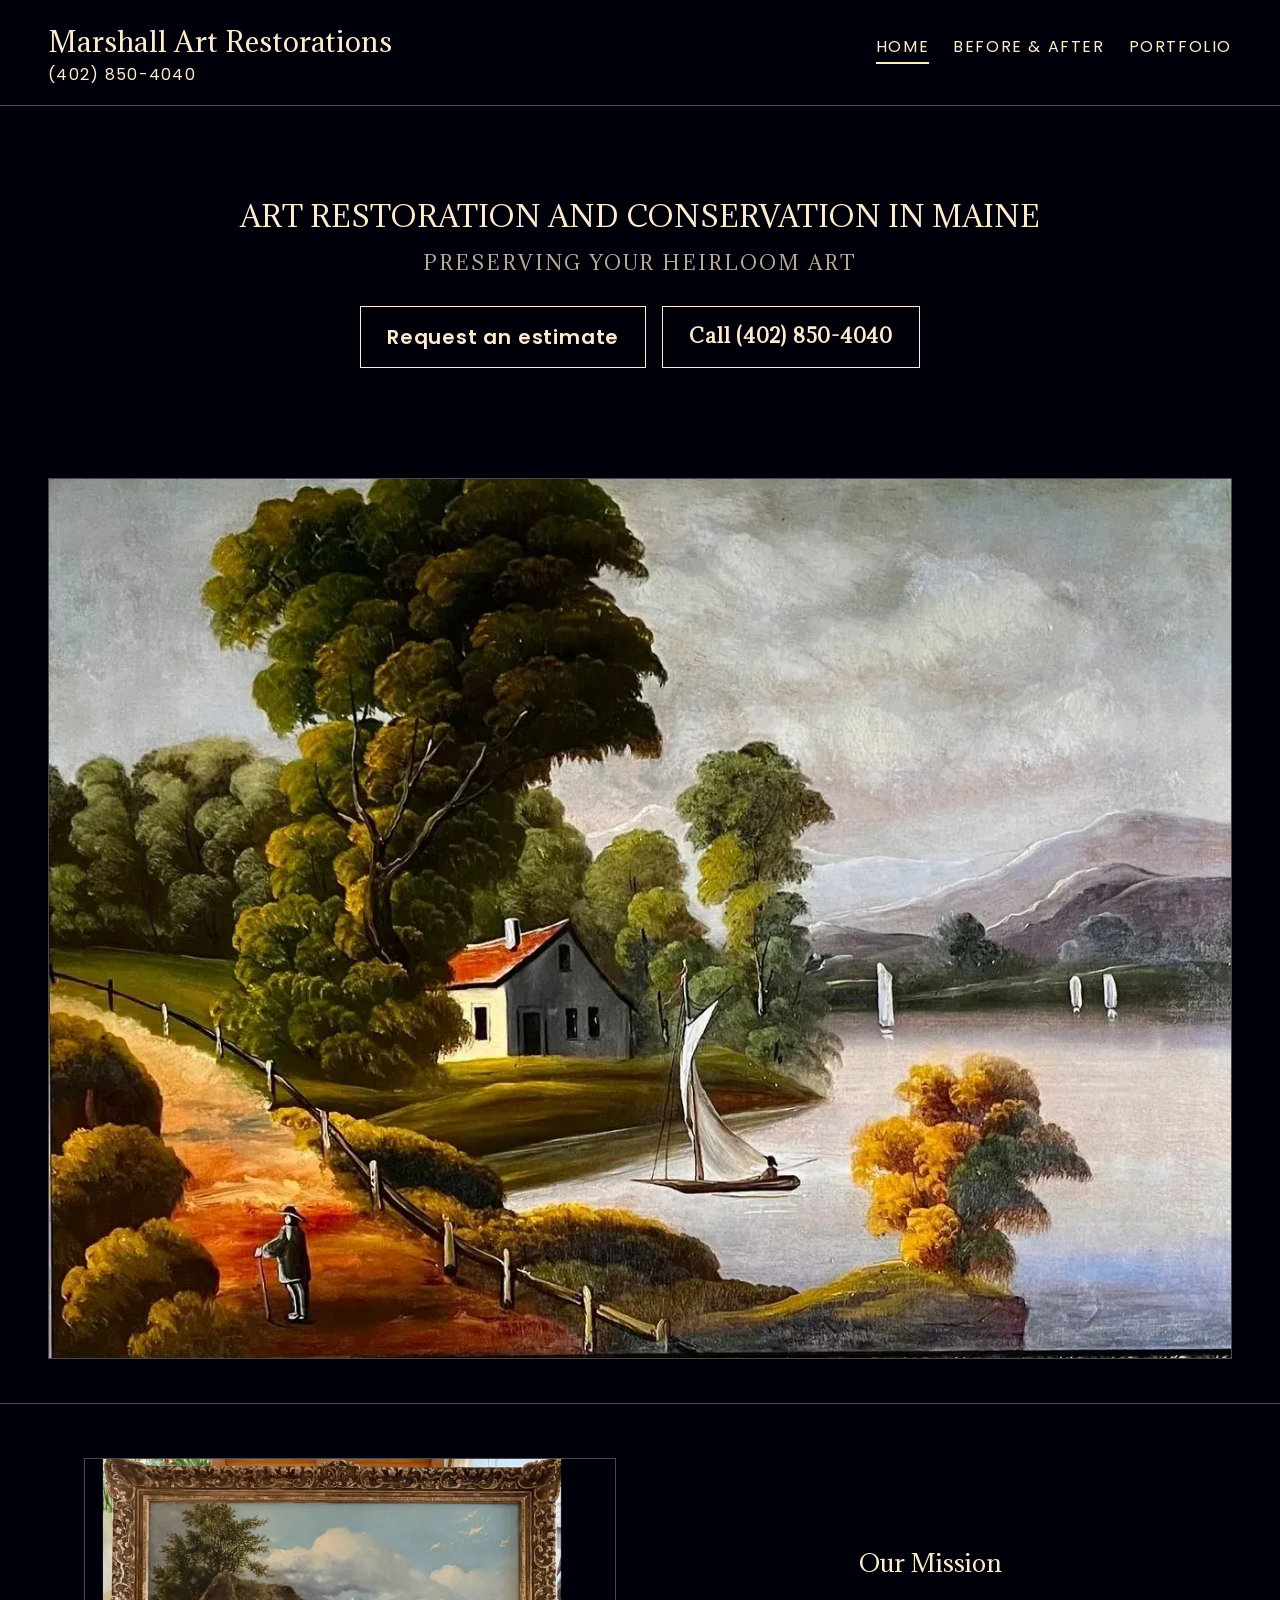
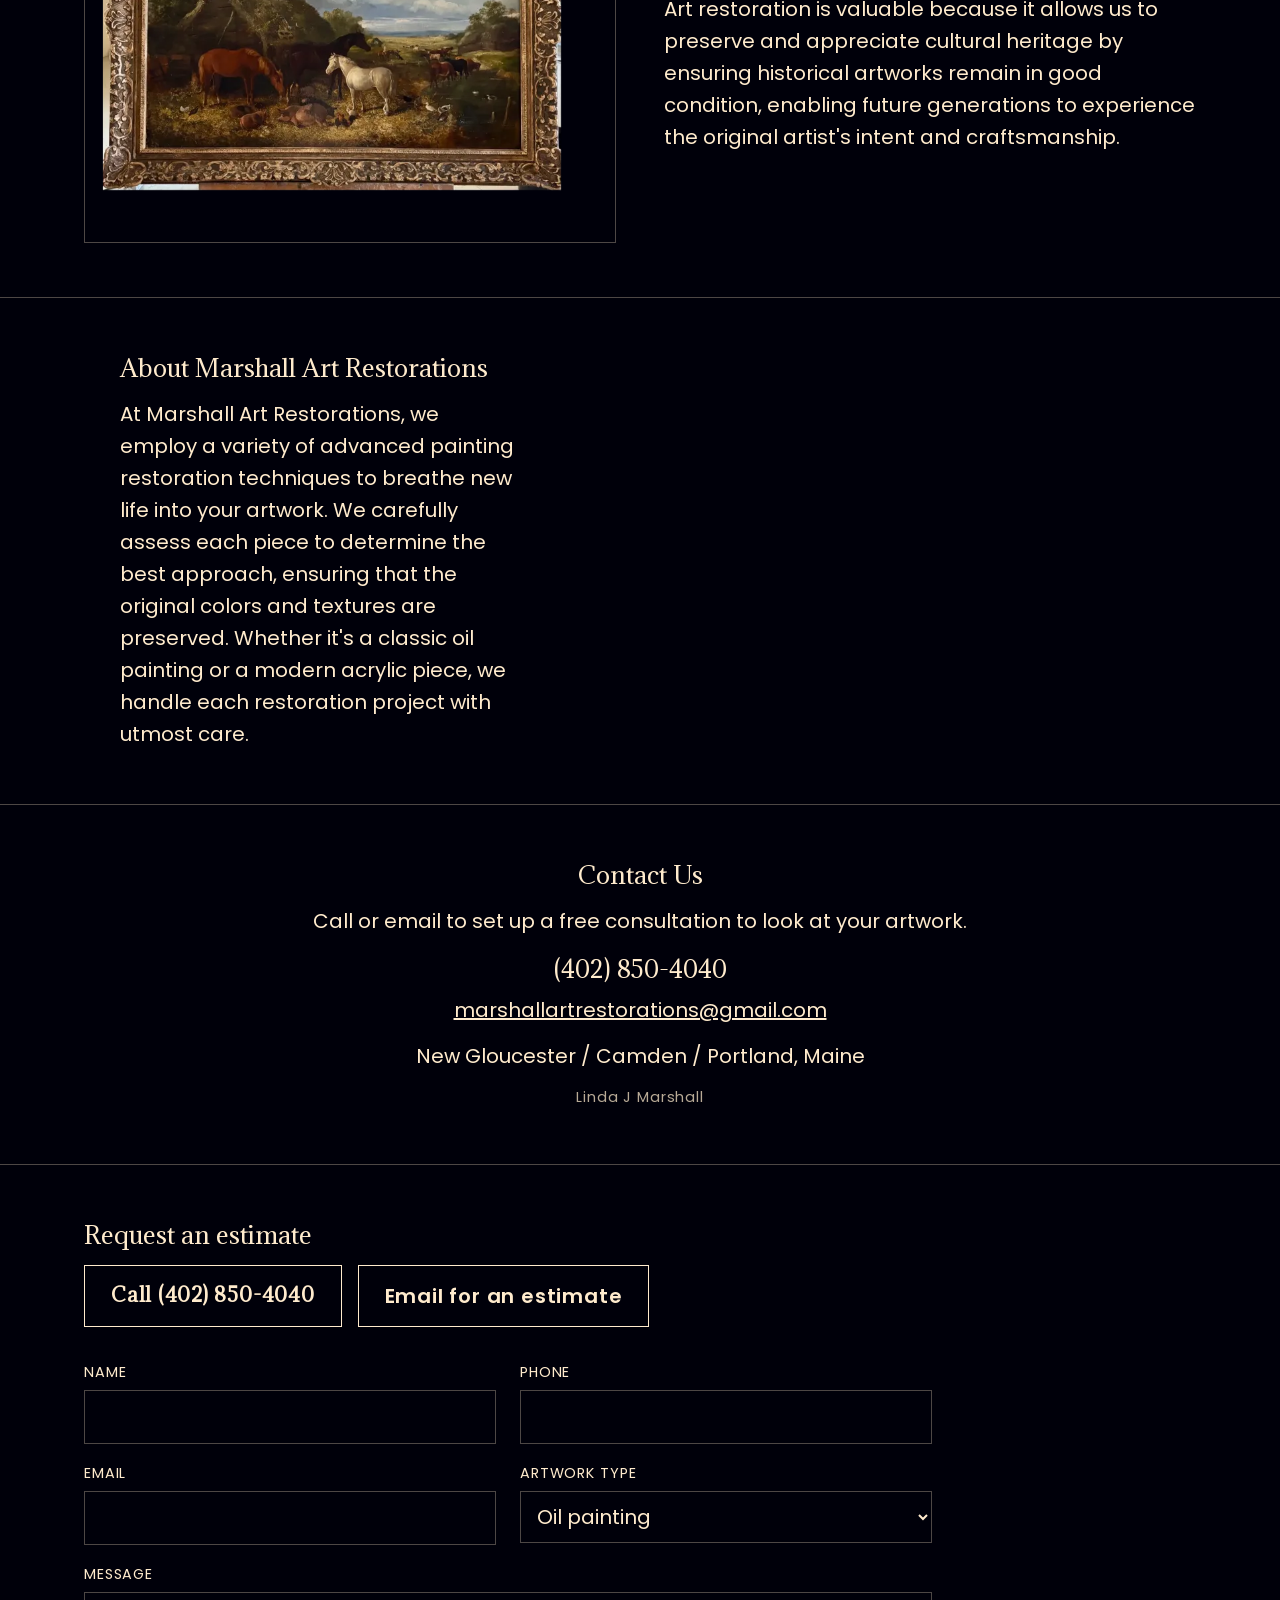
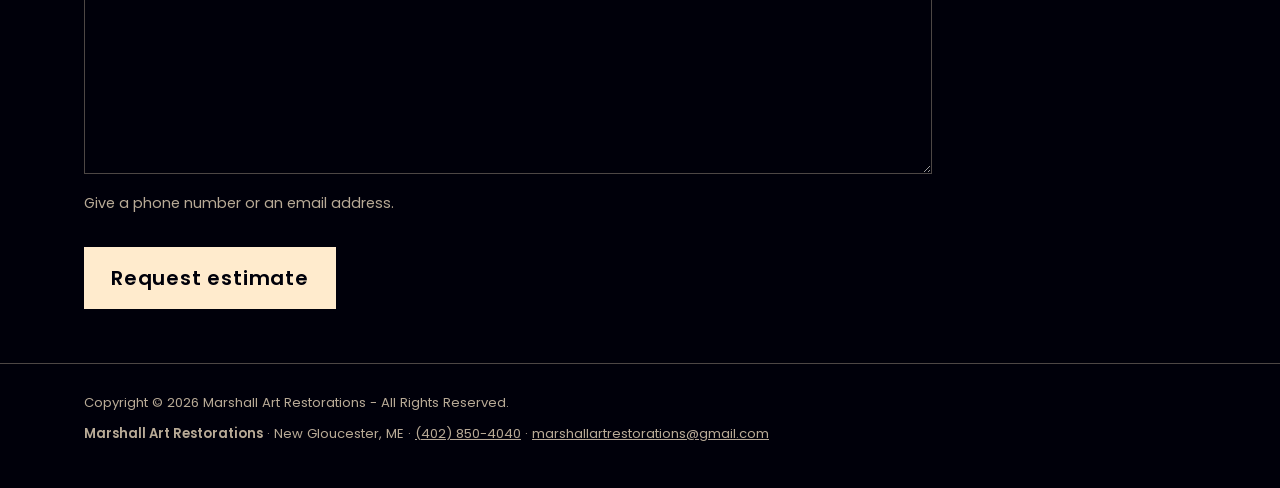
==== index.html @ 3c12685b "Fix image sizes to match the measured layout - Home studio easel: declare calc(100vw - 48px) on phon" ====
<!doctype html>
<html lang="en">
<head>
  <meta charset="utf-8">
  <meta name="viewport" content="width=device-width, initial-scale=1">
  <title>Art Restoration &amp; Conservation Maine | Marshall Art</title>
  <meta name="description" content="Art restoration and conservation in Maine. Serving Portland, Camden and New Gloucester. Free consultations for paintings, canvas repair, and fine art.">
  <link rel="canonical" href="https://marshallartrestorations.com/">
  <meta name="theme-color" content="#ffebcd">
  <meta property="og:type" content="website">
  <meta property="og:site_name" content="Marshall Art Restorations">
  <meta property="og:title" content="Art Restoration &amp; Conservation Maine | Marshall Art">
  <meta property="og:description" content="Art restoration and conservation in Maine. Serving Portland, Camden and New Gloucester. Free consultations for paintings, canvas repair, and fine art.">
  <meta property="og:url" content="https://marshallartrestorations.com/">
  <meta property="og:image" content="https://marshallartrestorations.com/assets/images/og-image.jpg">
  <link rel="icon" type="image/png" href="favicon.png">
  <link rel="apple-touch-icon" href="apple-touch-icon.png">
  <link rel="preload" href="assets/fonts/adamina-400.woff2" as="font" type="font/woff2" crossorigin>
  <link rel="preload" href="assets/fonts/poppins-400.woff2" as="font" type="font/woff2" crossorigin>
  <link rel="stylesheet" href="assets/css/style.css">
  <script type="application/ld+json">
{
  "@context": "https://schema.org",
  "@type": "ArtRestorationService",
  "name": "Marshall Art Restorations",
  "image": "https://marshallartrestorations.com/assets/images/framed-pastoral-painting-studio-easel.webp",
  "url": "https://marshallartrestorations.com/",
  "telephone": "+1-402-850-4040",
  "email": "marshallartrestorations@gmail.com",
  "priceRange": "$$",
  "address": {
    "@type": "PostalAddress",
    "addressLocality": "New Gloucester",
    "addressRegion": "ME",
    "postalCode": "04260",
    "addressCountry": "US"
  },
  "geo": {
    "@type": "GeoCoordinates",
    "latitude": 43.9628,
    "longitude": -70.2828
  },
  "areaServed": [
    {
      "@type": "City",
      "name": "New Gloucester"
    },
    {
      "@type": "City",
      "name": "Portland"
    },
    {
      "@type": "City",
      "name": "Camden"
    },
    {
      "@type": "City",
      "name": "Brunswick"
    },
    {
      "@type": "City",
      "name": "Lewiston"
    }
  ],
  "knowsAbout": [
    "Oil painting restoration",
    "Canvas tear mending",
    "Varnish removal and cleaning",
    "Smoke and fire damage repair",
    "Tempera and acrylic painting conservation"
  ]
}
  </script>
</head>
<body>
<a class="skip" href="#main">Skip to content</a>
<header class="site-header">
  <div class="wrap">
    <a class="brand" href="index.html">Marshall Art Restorations<small>(402) 850-4040</small></a>
    <nav class="site-nav" aria-label="Main">
      <a href="index.html" aria-current="page">Home</a>
      <a href="gallery/index.html">Before &amp; After</a>
      <a href="gallery-1/index.html">Portfolio</a>
    </nav>
  </div>
</header>
<main id="main">
  <section class="hero">
    <h1>Art Restoration and Conservation in Maine</h1>
    <p class="tagline">Preserving Your Heirloom Art</p>
    <div class="hero-cta">
      <a class="button" href="#estimate">Request an estimate</a>
      <a class="button button--call" href="tel:+14028504040">Call (402) 850-4040</a>
    </div>
    <figure>
      <img src="assets/images/restored-landscape-oil-painting-after-fire.webp" srcset="assets/images/restored-landscape-oil-painting-after-fire-800.webp 800w, assets/images/restored-landscape-oil-painting-after-fire-1100.webp 1100w, assets/images/restored-landscape-oil-painting-after-fire.webp 1292w" sizes="(max-width: 1320px) calc(100vw - 48px), 1254px" width="1292" height="960" fetchpriority="high" alt="This oil painting suffered damage when the owner&#x27;s house had a fire. We were able to restore it. — Marshall Art Restorations, Maine.">
    </figure>
  </section>
  <section class="section">
    <div class="wrap split">
    <figure>
      <img src="assets/images/framed-pastoral-painting-studio-easel.webp" srcset="assets/images/framed-pastoral-painting-studio-easel-800.webp 800w, assets/images/framed-pastoral-painting-studio-easel-1100.webp 1100w, assets/images/framed-pastoral-painting-studio-easel.webp 1600w" sizes="(max-width: 720px) calc(100vw - 48px), 603px" width="1600" height="1155" loading="lazy" alt="A framed 19th-century pastoral oil painting on the studio easel. — Marshall Art Restorations, Maine.">
    </figure>
      <div>
        <h2 class="center">Our Mission</h2>
        <p>Art restoration is valuable because it allows us to preserve and appreciate cultural heritage by ensuring historical artworks remain in good condition, enabling future generations to experience the original artist's intent and craftsmanship.</p>
      </div>
    </div>
  </section>
  <section class="section">
    <div class="wrap">
      <div class="about-copy">
        <h2>About Marshall Art Restorations</h2>
        <p>At Marshall Art Restorations, we employ a variety of advanced painting restoration techniques to breathe new life into your artwork. We carefully assess each piece to determine the best approach, ensuring that the original colors and textures are preserved. Whether it's a classic oil painting or a modern acrylic piece, we handle each restoration project with utmost care.</p>
      </div>
    </div>
  </section>
  <section class="section contact">
    <div class="wrap">
      <h2>Contact Us</h2>
      <p>Call or email to set up a free consultation to look at your artwork.</p>
      <p class="phone"><a href="tel:+14028504040">(402) 850-4040</a></p>
      <p><a href="mailto:marshallartrestorations@gmail.com">marshallartrestorations@gmail.com</a></p>
      <p>New Gloucester / Camden / Portland, Maine</p>
      <p class="owner">Linda J Marshall</p>
    </div>
  </section>
  <section class="section estimate" id="estimate">
    <div class="wrap">
      <h2>Request an estimate</h2>
      <div class="estimate-actions">
        <a class="button button--call" href="tel:+14028504040">Call (402) 850-4040</a>
        <a class="button" href="mailto:marshallartrestorations@gmail.com?subject=Restoration%20estimate&amp;body=Hello%20Linda%2C%0A%0AI%20would%20like%20an%20estimate%20for%20a%20painting.%0A%0AThank%20you.">Email for an estimate</a>
      </div>
      <form class="estimate-form" action="https://formsubmit.co/marshallartrestorations@gmail.com" method="POST">
        <input type="hidden" name="_subject" value="Estimate request from the website">
        <input type="hidden" name="_template" value="table">
        <input type="hidden" name="_captcha" value="false">
        <input type="hidden" name="_next" value="https://marshallartrestorations.com/thanks/">
        <div class="hp" aria-hidden="true">
          <input type="text" id="estimate-honey" name="_honey" tabindex="-1" autocomplete="off">
        </div>
        <div class="field">
          <label for="estimate-name">Name</label>
          <input type="text" id="estimate-name" name="name" autocomplete="name" required>
        </div>
        <div class="field">
          <label for="estimate-phone">Phone</label>
          <input type="tel" id="estimate-phone" name="phone" autocomplete="tel">
        </div>
        <div class="field">
          <label for="estimate-email">Email</label>
          <input type="email" id="estimate-email" name="email" autocomplete="email">
        </div>
        <div class="field">
          <label for="estimate-artwork">Artwork type</label>
          <select id="estimate-artwork" name="artwork_type">
            <option value="oil painting">Oil painting</option>
            <option value="portrait">Portrait</option>
            <option value="canvas tear or puncture">Canvas tear or puncture</option>
            <option value="flaking paint">Flaking paint</option>
            <option value="other">Other</option>
          </select>
        </div>
        <div class="field field--full">
          <label for="estimate-message">Message</label>
          <textarea id="estimate-message" name="message" rows="5"></textarea>
        </div>
        <p class="field-note">Give a phone number or an email address.</p>
        <p class="form-status" role="alert" hidden></p>
        <button type="submit">Request estimate</button>
      </form>
    </div>
  </section>
</main>
<footer class="site-footer">
  <div class="wrap">
    <p>Copyright © 2026 Marshall Art Restorations - All Rights Reserved.</p>
    <p><strong>Marshall Art Restorations</strong> · New Gloucester, ME · <a href="tel:+14028504040">(402) 850-4040</a> · <a href="mailto:marshallartrestorations@gmail.com">marshallartrestorations@gmail.com</a></p>
  </div>
</footer>
<script>
  (function () {
    var form = document.querySelector('.estimate-form');
    if (!form) return;
    form.addEventListener('submit', function (event) {
      var phone = form.elements.phone.value.trim();
      var email = form.elements.email.value.trim();
      if (!phone && !email) {
        event.preventDefault();
        var status = form.querySelector('.form-status');
        status.textContent = 'Give a phone number or an email address.';
        status.hidden = false;
        form.elements.phone.focus();
      }
    });
  }());
</script>
</body>
</html>
---- assets/css/style.css ----
/* Marshall Art Restorations — site stylesheet
   Frame mirrors the live GoDaddy site (measured 2026-10-06 at 1280 and 1440):
   48px page margins at header and hero; 1112px section container;
   gallery pairs 532px, small pairs 339px centered in 726px; contact 726px; 48px gaps.
   Palette: near-black ground #00000a, cream ink #ffebcd.
   Cream-on-charcoal variant preserved in git history (commit 1a89817). */

/* Self-hosted latin subsets. font-display: optional removes the swap shift:
   on a cold load the fallback renders and the webfont is used only if it
   arrives before first paint. Fallback stacks below are unchanged. */
@font-face {
  font-family: "Adamina";
  font-style: normal;
  font-weight: 400;
  font-display: optional;
  src: url("../fonts/adamina-400.woff2") format("woff2");
}

@font-face {
  font-family: "Poppins";
  font-style: normal;
  font-weight: 400;
  font-display: optional;
  src: url("../fonts/poppins-400.woff2") format("woff2");
}

@font-face {
  font-family: "Poppins";
  font-style: normal;
  font-weight: 600;
  font-display: optional;
  src: url("../fonts/poppins-600.woff2") format("woff2");
}

:root {
  --bg: #00000a;
  --ink: #ffebcd;
  --ink-soft: rgba(255, 235, 205, 0.72);
  --line: rgba(255, 235, 205, 0.3);
  --serif: "Adamina", Georgia, "Times New Roman", serif;
  --sans: "Poppins", Arial, sans-serif;
  --container: 1160px;   /* 1112 content + 2 x 24 padding */
  --pad-page: 24px;
  --pad-wide: 48px;      /* header and hero side margins, like live */
}

@media (max-width: 900px) {
  :root { --pad-wide: 24px; }
}

* { box-sizing: border-box; }

html { scroll-behavior: smooth; }

body {
  margin: 0;
  background: var(--bg);
  color: var(--ink);
  font-family: var(--sans);
  font-weight: 400;
  font-size: 20px;
  line-height: 1.6;
  -webkit-font-smoothing: antialiased;
}

img { max-width: 100%; height: auto; display: block; }

a { color: var(--ink); }
a:focus-visible, button:focus-visible { outline: 2px solid var(--ink); outline-offset: 2px; }

/* 1112px content centered — 84px page margins at 1280, like live */
.wrap {
  max-width: var(--container);
  margin: 0 auto;
  padding-left: var(--pad-page);
  padding-right: var(--pad-page);
}

.skip { position: absolute; left: -9999px; top: 0; background: var(--ink); color: var(--bg); padding: 8px 14px; }
.skip:focus { left: 12px; top: 12px; z-index: 10; }

/* ---------- header: full width, 48px side margins (live: brand at x=48) ---------- */

.site-header { border-bottom: 1px solid var(--line); }

.site-header .wrap {
  max-width: none;
  padding: 24px var(--pad-wide) 20px;
  display: flex;
  flex-wrap: wrap;
  align-items: baseline;
  justify-content: space-between;
  gap: 6px 28px;
}

.brand {
  font-family: var(--serif);
  font-size: 1.7rem;
  letter-spacing: 0.01em;
  text-decoration: none;
  line-height: 1.35;
}

.brand small {
  display: block;
  font-family: var(--sans);
  font-size: 1rem;
  font-weight: 400;
  letter-spacing: 0.08em;
  color: var(--ink);
  margin-top: 3px;
}

.site-nav { display: flex; flex-wrap: wrap; gap: 4px 24px; align-items: baseline; }

.site-nav a {
  font-size: 1rem;
  font-weight: 400;
  letter-spacing: 0.1em;
  text-transform: uppercase;
  text-decoration: none;
  padding-bottom: 2px;
  border-bottom: 2px solid transparent;
}

.site-nav a[aria-current="page"] { border-bottom-color: var(--ink); }
.site-nav a:hover { border-bottom-color: var(--line); }

/* ---------- hero: 48px margins, full-width image (live: 1184px image at 1280) ---------- */

.hero { padding: 92px var(--pad-wide) 44px; text-align: center; }

.hero h1 {
  font-family: var(--serif);
  font-weight: 400;
  font-size: clamp(1.4rem, 3.2vw, 1.8rem);
  line-height: 1.28;
  text-transform: uppercase;
  margin: 0 0 12px;
}

.hero .tagline {
  font-family: var(--serif);
  font-size: clamp(1rem, 2.4vw, 1.22rem);
  text-transform: uppercase;
  letter-spacing: 0.1em;
  color: var(--ink-soft);
  margin: 0;
}

.hero figure { aspect-ratio: 1292 / 960; margin: 110px auto 0; }
.hero img { width: 100%; border: 1px solid var(--line); }

/* two direct actions under the tagline, so a phone visitor sees them without scrolling */
.hero-cta { display: flex; flex-wrap: wrap; justify-content: center; gap: 16px; margin: 28px 0 0; }

/* ---------- sections: 1112px container, like live ---------- */

.section { border-top: 1px solid var(--line); padding: 54px 0; }

.section h2 {
  font-family: var(--serif);
  font-weight: 400;
  font-size: 1.5rem;
  line-height: 1.35;
  margin: 0 0 14px;
}

.section p { margin: 0 0 14px; }
.section p:last-child { margin-bottom: 0; }

/* mission: image left, text right at 532 / 532; heading centered in its column (live) */
.split { display: grid; grid-template-columns: 1fr 1fr; gap: 48px; align-items: center; }
.split img { border: 1px solid var(--line); }
.center { text-align: center; }

@media (max-width: 720px) {
  .split { grid-template-columns: 1fr; gap: 28px; }
}

/* about: 400px text block, 36px into the container (live: x=120 at 1280) */
.about-copy { max-width: 400px; margin-left: 36px; }

@media (max-width: 720px) {
  .about-copy { margin-left: 0; }
}

/* ---------- contact: 726px centered block (live) ---------- */

.contact { text-align: center; }
.contact .wrap { max-width: 774px; }
.contact .phone { font-family: var(--serif); font-size: 1.45rem; margin: 6px 0; }
.contact .phone a { text-decoration: none; }
.contact .owner { font-size: 0.9rem; color: var(--ink-soft); letter-spacing: 0.06em; }

/* ---------- estimate: two direct actions and a form ---------- */

.estimate-actions { display: flex; flex-wrap: wrap; gap: 16px; margin: 0 0 34px; }

.button {
  display: inline-block;
  padding: 14px 26px;
  border: 1px solid var(--ink);
  color: var(--ink);
  font-weight: 600;
  letter-spacing: 0.04em;
  text-decoration: none;
}

.button:hover { background: var(--ink); color: var(--bg); }

.button--call { font-family: var(--serif); font-size: 1.2rem; }

.estimate-form {
  display: grid;
  grid-template-columns: 1fr 1fr;
  gap: 18px 24px;
  max-width: 726px;
}

.field { display: flex; flex-direction: column; gap: 6px; }
.field--full { grid-column: 1 / -1; }

.field label {
  font-size: 0.9rem;
  letter-spacing: 0.06em;
  text-transform: uppercase;
}

.field input,
.field select,
.field textarea {
  font: inherit;
  color: var(--ink);
  background: transparent;
  border: 1px solid var(--line);
  border-radius: 0;
  padding: 10px 12px;
}

.field input:focus,
.field select:focus,
.field textarea:focus { outline: 2px solid var(--ink); outline-offset: 2px; }

.field select option { color: var(--bg); background: var(--ink); }

.field-note { grid-column: 1 / -1; margin: 0; font-size: 0.9rem; color: var(--ink-soft); }

.form-status { grid-column: 1 / -1; margin: 0; font-weight: 600; }

.estimate-form button {
  grid-column: 1 / -1;
  justify-self: start;
  font: inherit;
  font-weight: 600;
  letter-spacing: 0.04em;
  padding: 14px 26px;
  border: 1px solid var(--ink);
  background: var(--ink);
  color: var(--bg);
  cursor: pointer;
}

.estimate-form button:hover { background: transparent; color: var(--ink); }

.hp { position: absolute; left: -9999px; top: auto; }

@media (max-width: 720px) {
  .estimate-form { grid-template-columns: 1fr; }
}

/* ---------- gallery: before & after ---------- */

.gallery-page .page-head { padding: 44px 0 6px; text-align: center; }

.gallery-page h1 {
  font-family: var(--serif);
  font-weight: 400;
  font-size: clamp(1.4rem, 3.2vw, 1.8rem);
  line-height: 1.3;
  margin: 0;
}

.page-head h2 {
  margin: 10px 0 0;
  font-family: var(--sans);
  font-size: 0.9rem;
  font-weight: 400;
  letter-spacing: 0.12em;
  text-transform: uppercase;
  color: var(--ink-soft);
}

.project { padding: 54px 0; border-top: 1px solid var(--line); }
.project:first-of-type { border-top: 0; padding-top: 26px; }

/* live pair widths: full pairs 532+532 in the container; small pairs 339+339 centered in 726 */
.pair { display: grid; grid-template-columns: 1fr 1fr; gap: 48px; }
.pair--small { max-width: 726px; margin-left: auto; margin-right: auto; }
.pair--three { grid-template-columns: repeat(3, 1fr); }

@media (max-width: 720px) {
  .pair, .pair--three { grid-template-columns: 1fr; gap: 28px; }
  .pair--small { max-width: none; }
}

figure { margin: 0; }
figure img { width: 100%; border: 1px solid var(--line); }

figcaption {
  margin-top: 10px;
  font-size: 1rem;
  line-height: 1.5;
  color: var(--ink-soft);
}

/* bottom-align captions when the two images differ in height */
.pair figure { display: flex; flex-direction: column; }
.pair figcaption { margin-top: auto; padding-top: 24px; }

/* ---------- gallery: portfolio wall (3 per row, 48px gaps) ---------- */

.wall {
  display: flex;
  flex-wrap: wrap;
  justify-content: center;
  gap: 48px;
}

.wall figure { flex: 0 1 calc(33.333% - 32px); min-width: 220px; }

.wall figure img { width: 100%; }

.portfolio-intro { text-align: center; margin: 0 0 34px; }

@media (max-width: 720px) {
  .wall { gap: 24px; }
}

/* ---------- footer: copyright left, NAP right (live container) ---------- */

.site-footer {
  border-top: 1px solid var(--line);
  padding: 28px 0 44px;
  font-size: 0.82rem;
  color: var(--ink-soft);
}

.site-footer .wrap {
  display: flex;
  flex-wrap: wrap;
  justify-content: space-between;
  gap: 10px 28px;
}

.site-footer p { margin: 0; }
.site-footer a { color: inherit; }
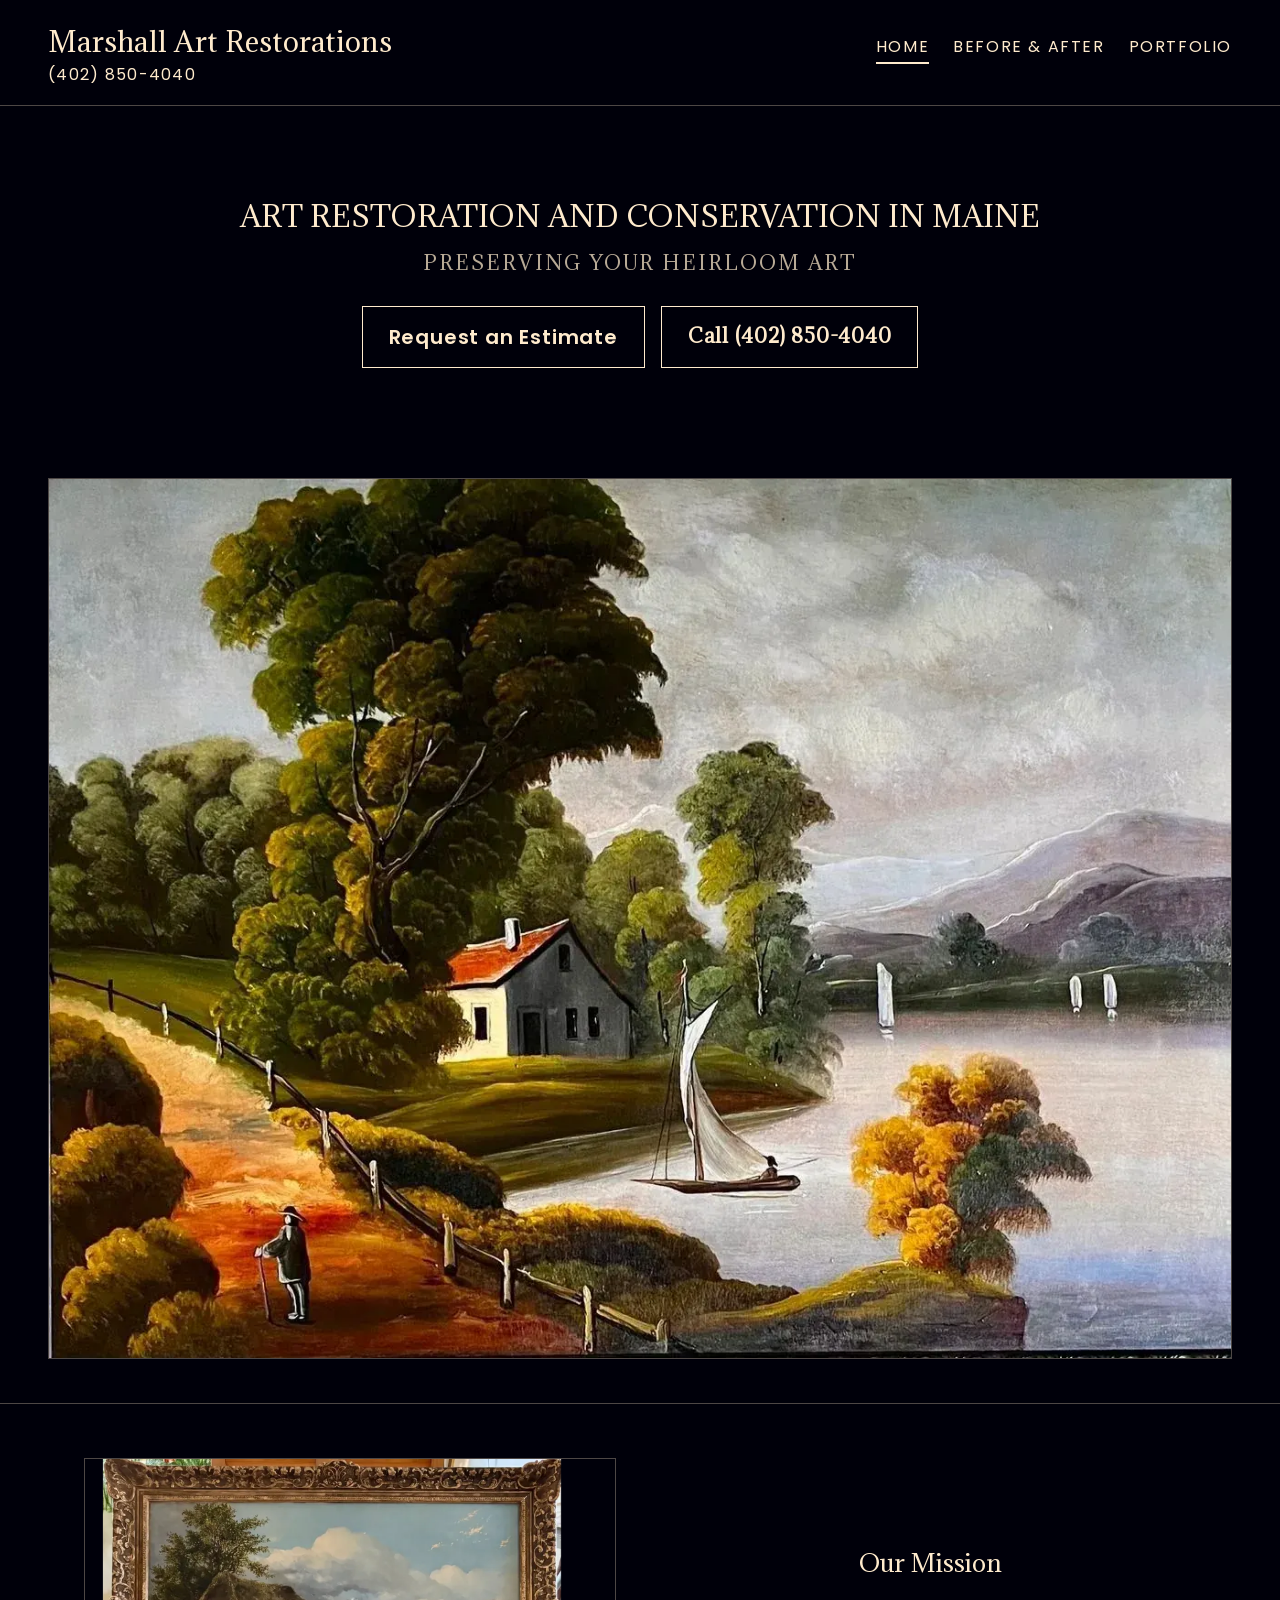
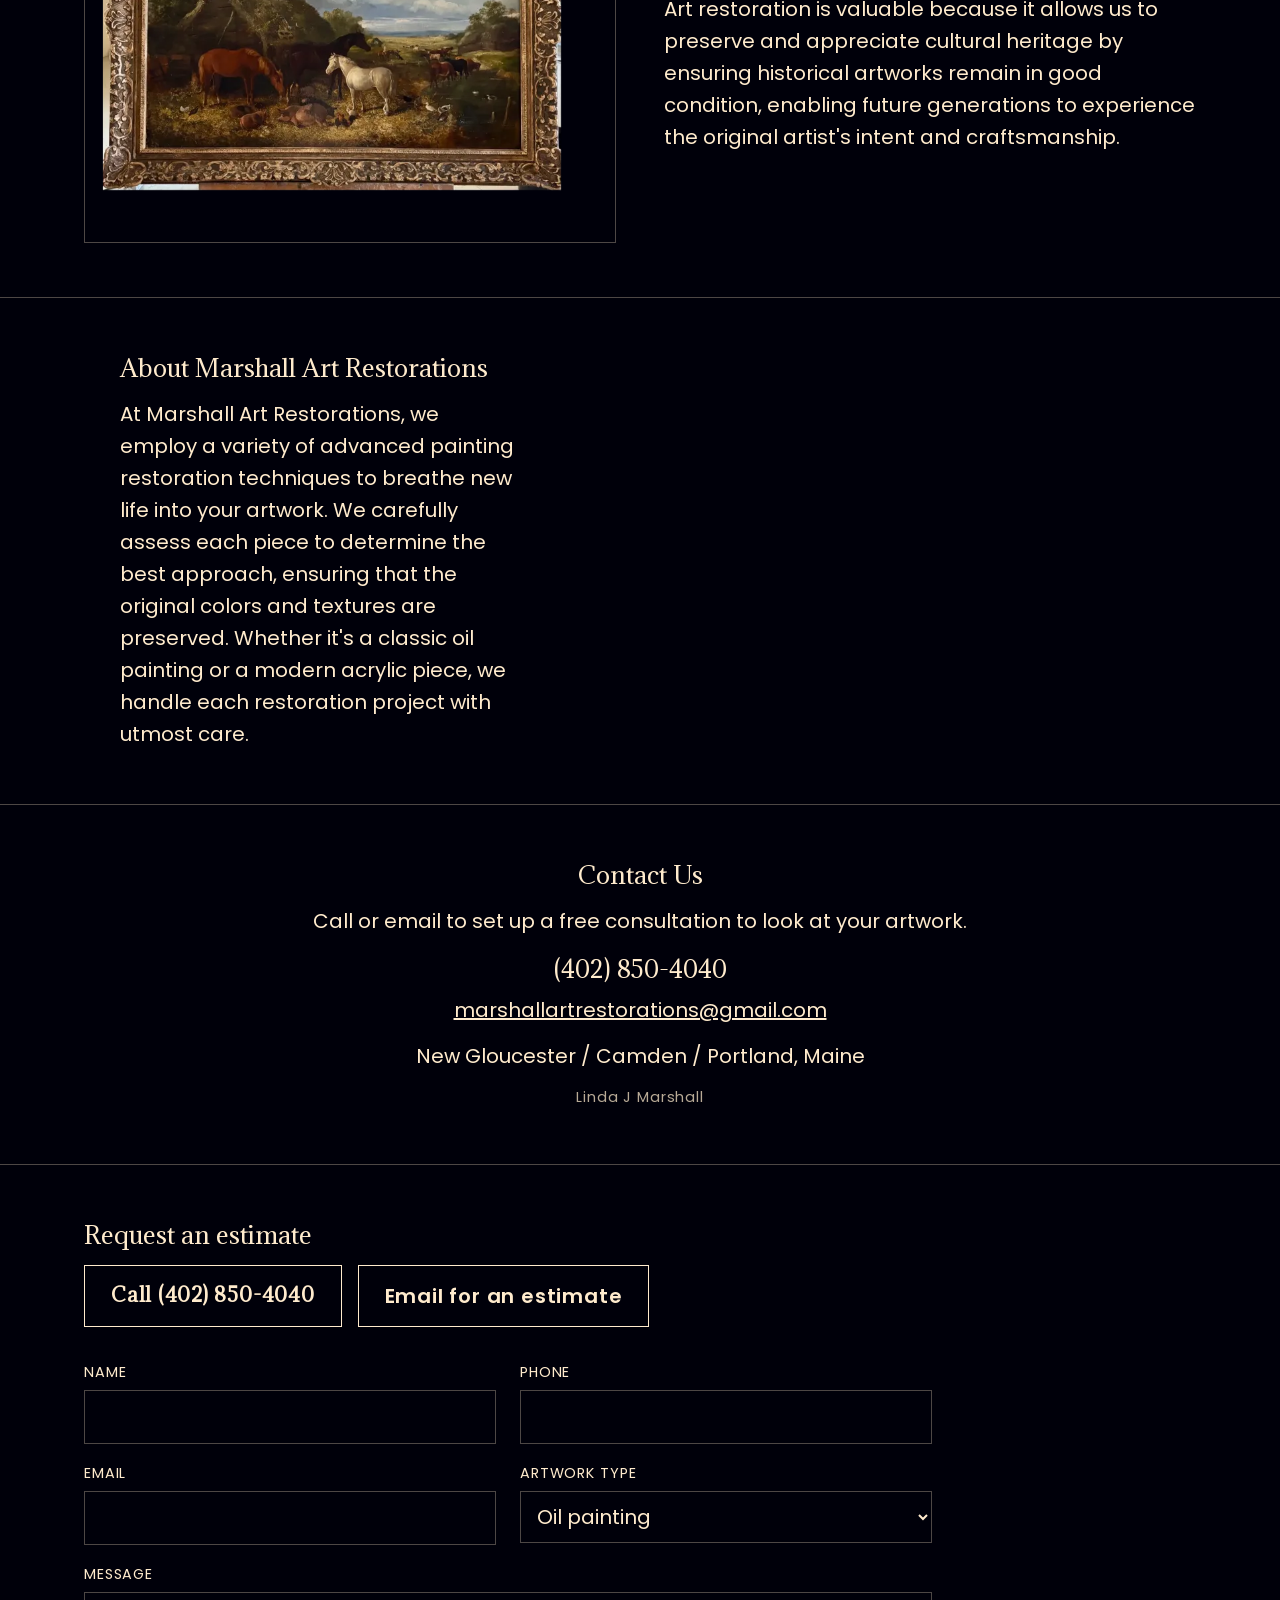
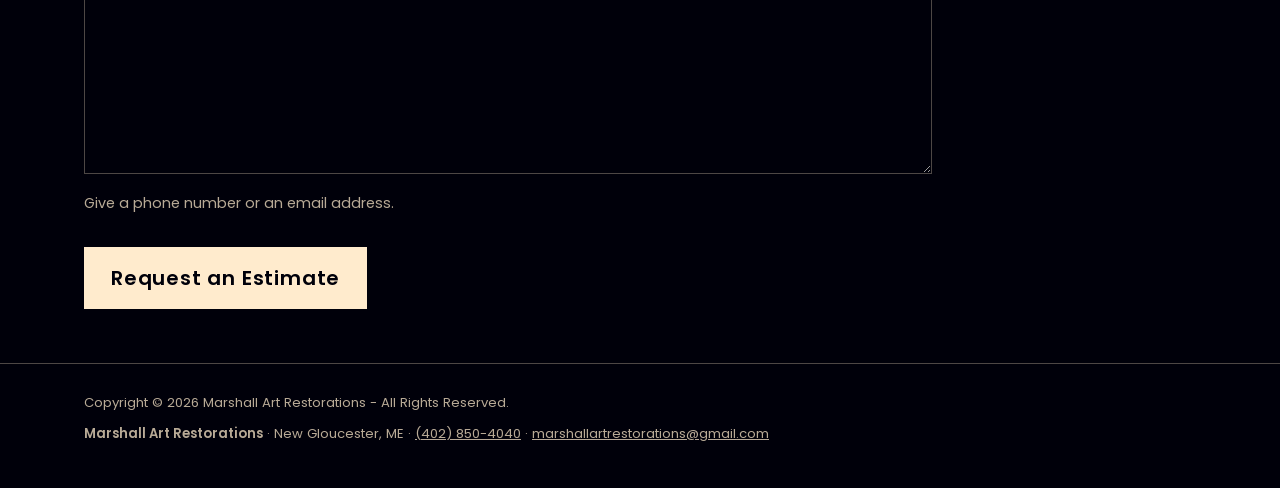
==== commit 8040cd17: "Public README as a file index, pre-push gate, title-case estimate buttons README lists the file inde" ====
--- a/index.html
+++ b/index.html
@@ -89,7 +89,7 @@
     <h1>Art Restoration and Conservation in Maine</h1>
     <p class="tagline">Preserving Your Heirloom Art</p>
     <div class="hero-cta">
-      <a class="button" href="#estimate">Request an estimate</a>
+      <a class="button" href="#estimate">Request an Estimate</a>
       <a class="button button--call" href="tel:+14028504040">Call (402) 850-4040</a>
     </div>
     <figure>
@@ -168,7 +168,7 @@
         </div>
         <p class="field-note">Give a phone number or an email address.</p>
         <p class="form-status" role="alert" hidden></p>
-        <button type="submit">Request estimate</button>
+        <button type="submit">Request an Estimate</button>
       </form>
     </div>
   </section>
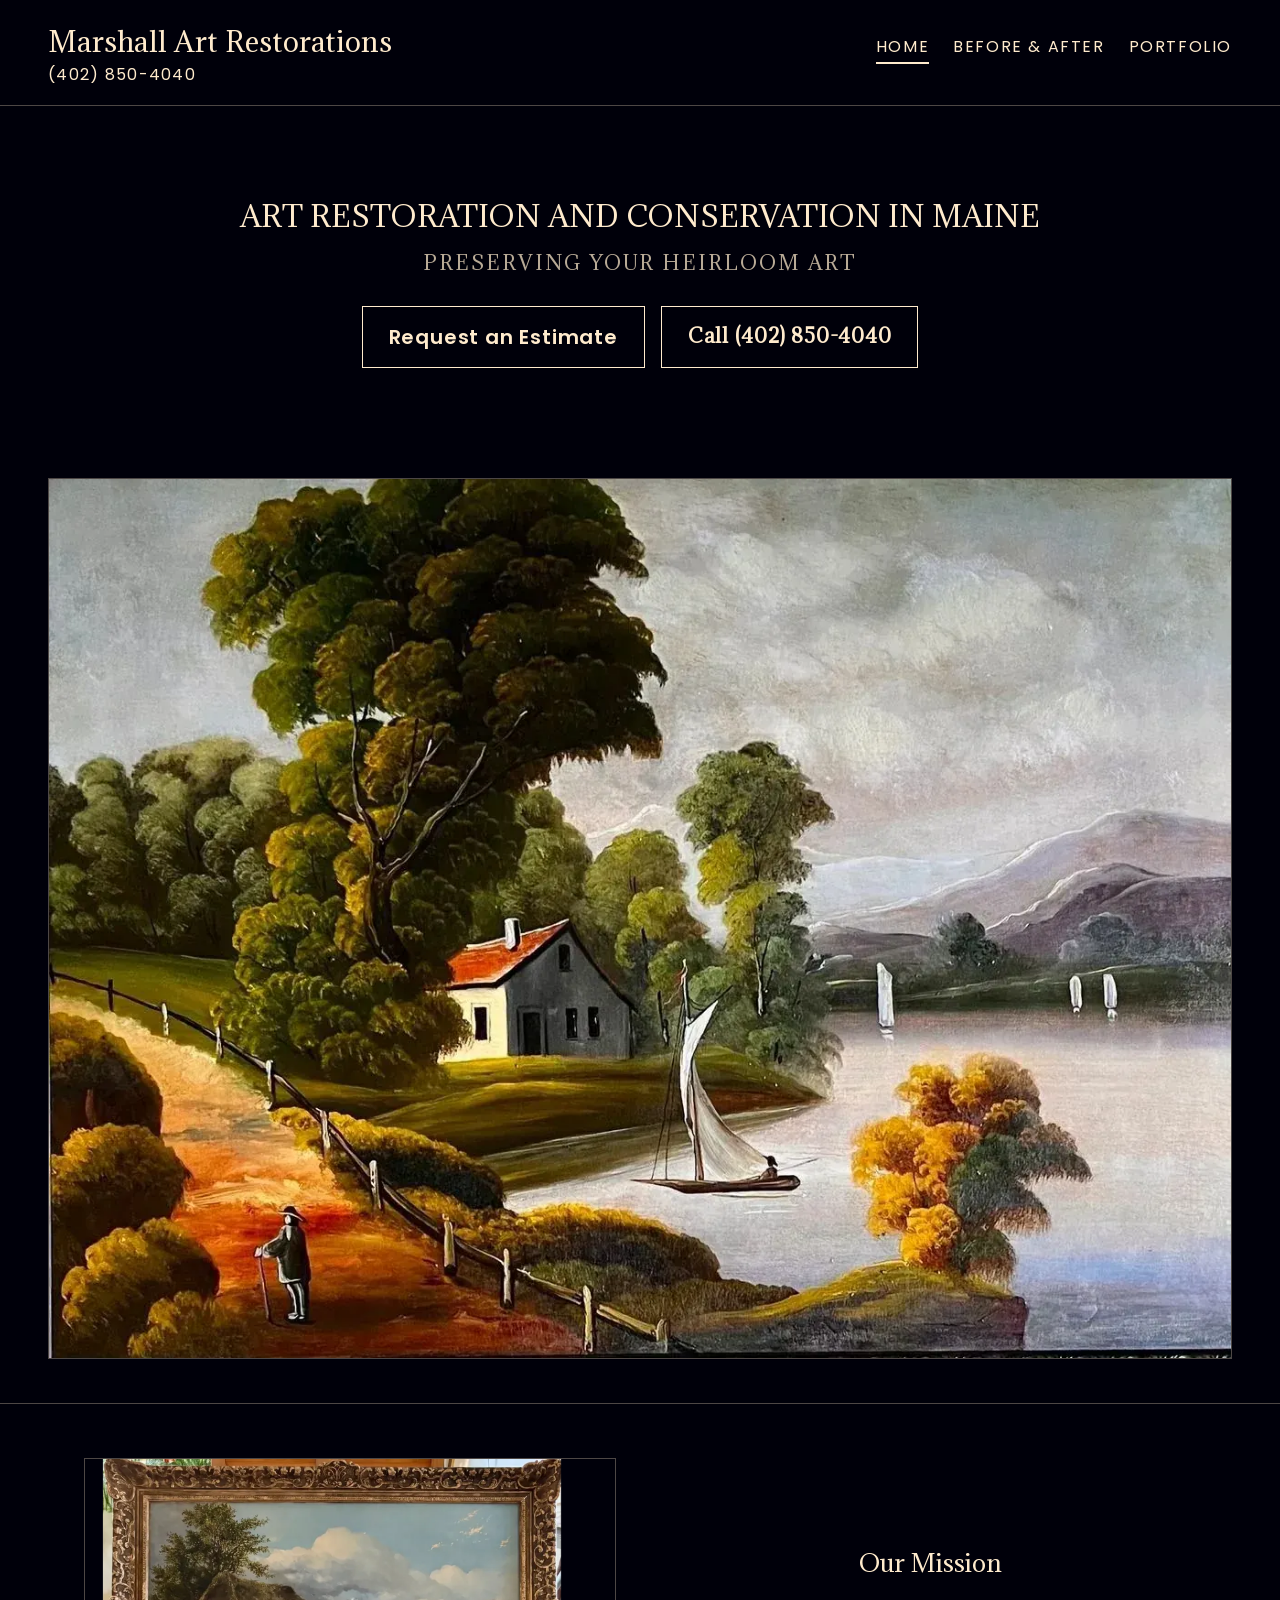
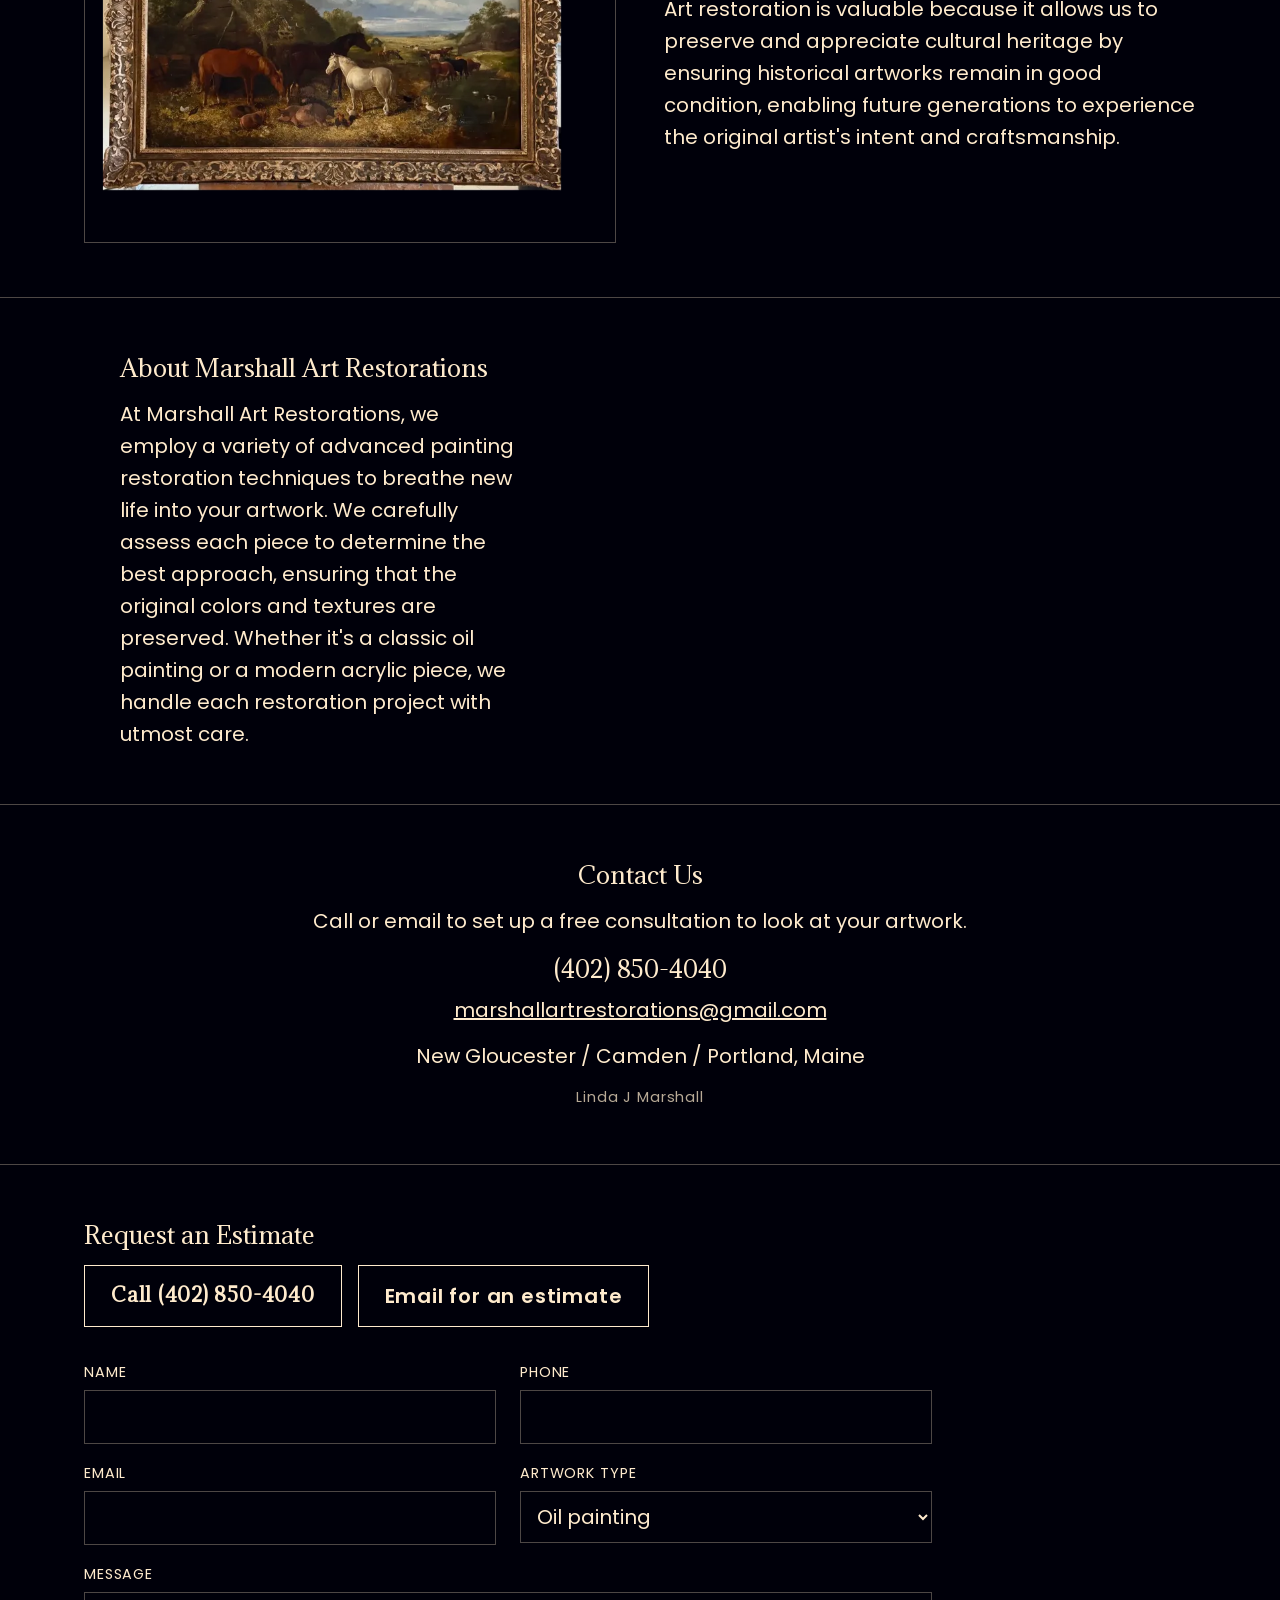
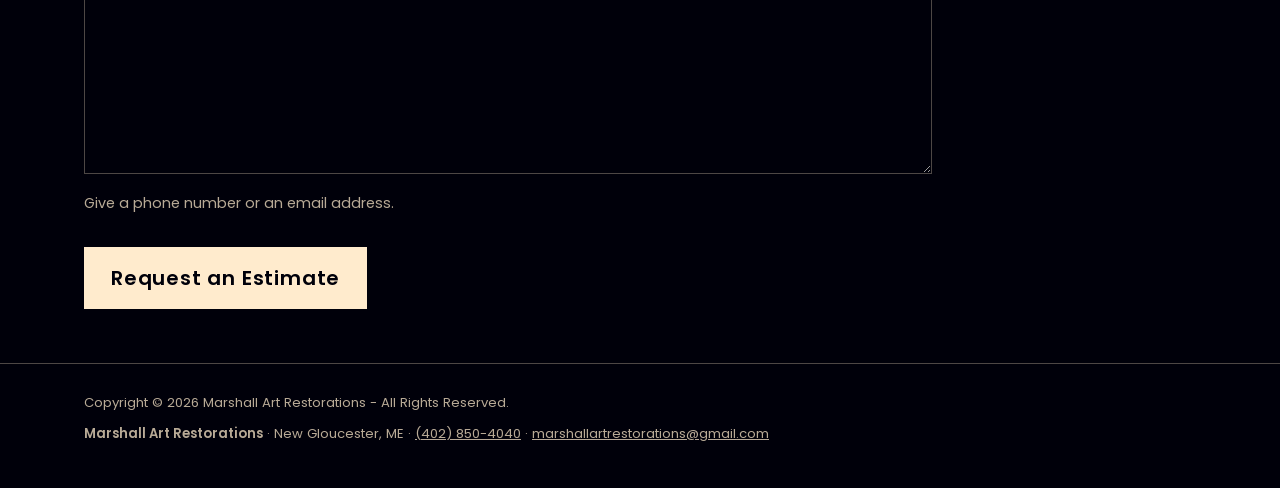
==== commit 105d3448: "Title-case the estimate heading to match the buttons" ====
--- a/index.html
+++ b/index.html
@@ -127,7 +127,7 @@
   </section>
   <section class="section estimate" id="estimate">
     <div class="wrap">
-      <h2>Request an estimate</h2>
+      <h2>Request an Estimate</h2>
       <div class="estimate-actions">
         <a class="button button--call" href="tel:+14028504040">Call (402) 850-4040</a>
         <a class="button" href="mailto:marshallartrestorations@gmail.com?subject=Restoration%20estimate&amp;body=Hello%20Linda%2C%0A%0AI%20would%20like%20an%20estimate%20for%20a%20painting.%0A%0AThank%20you.">Email for an estimate</a>
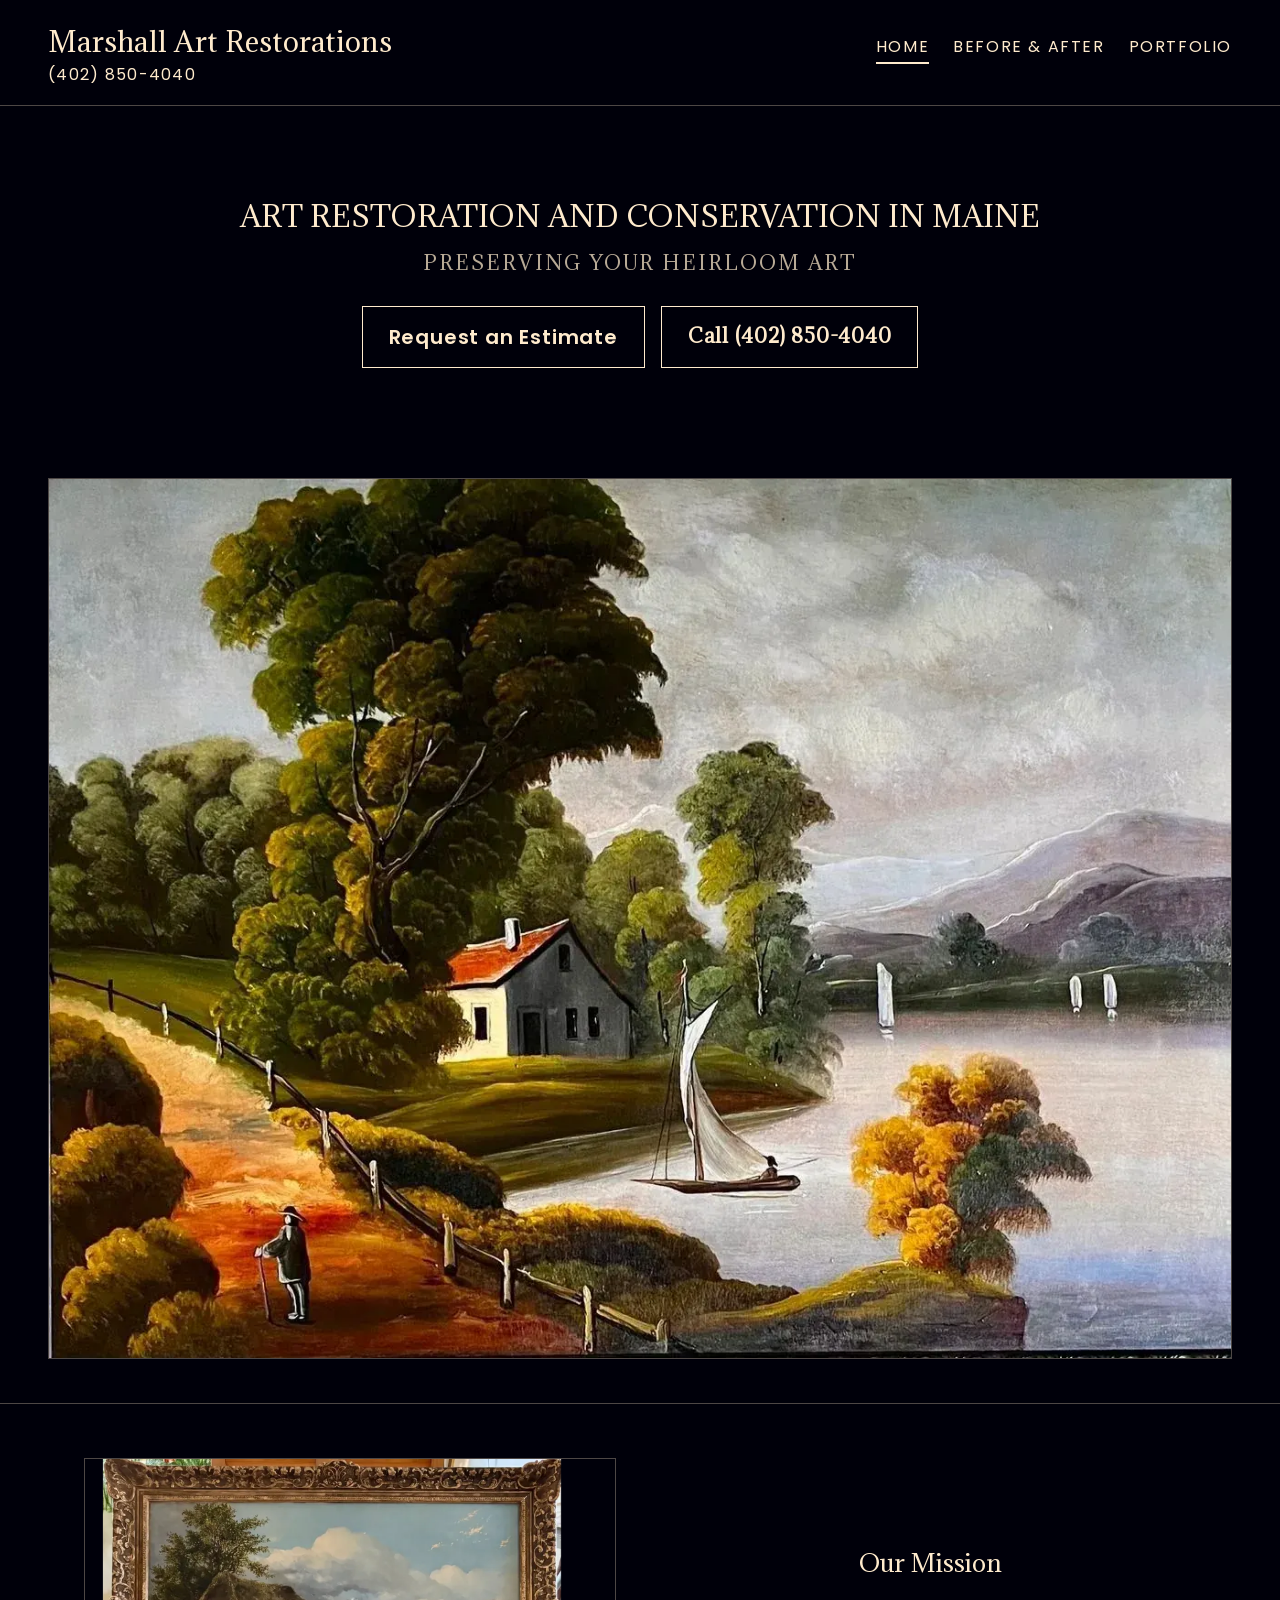
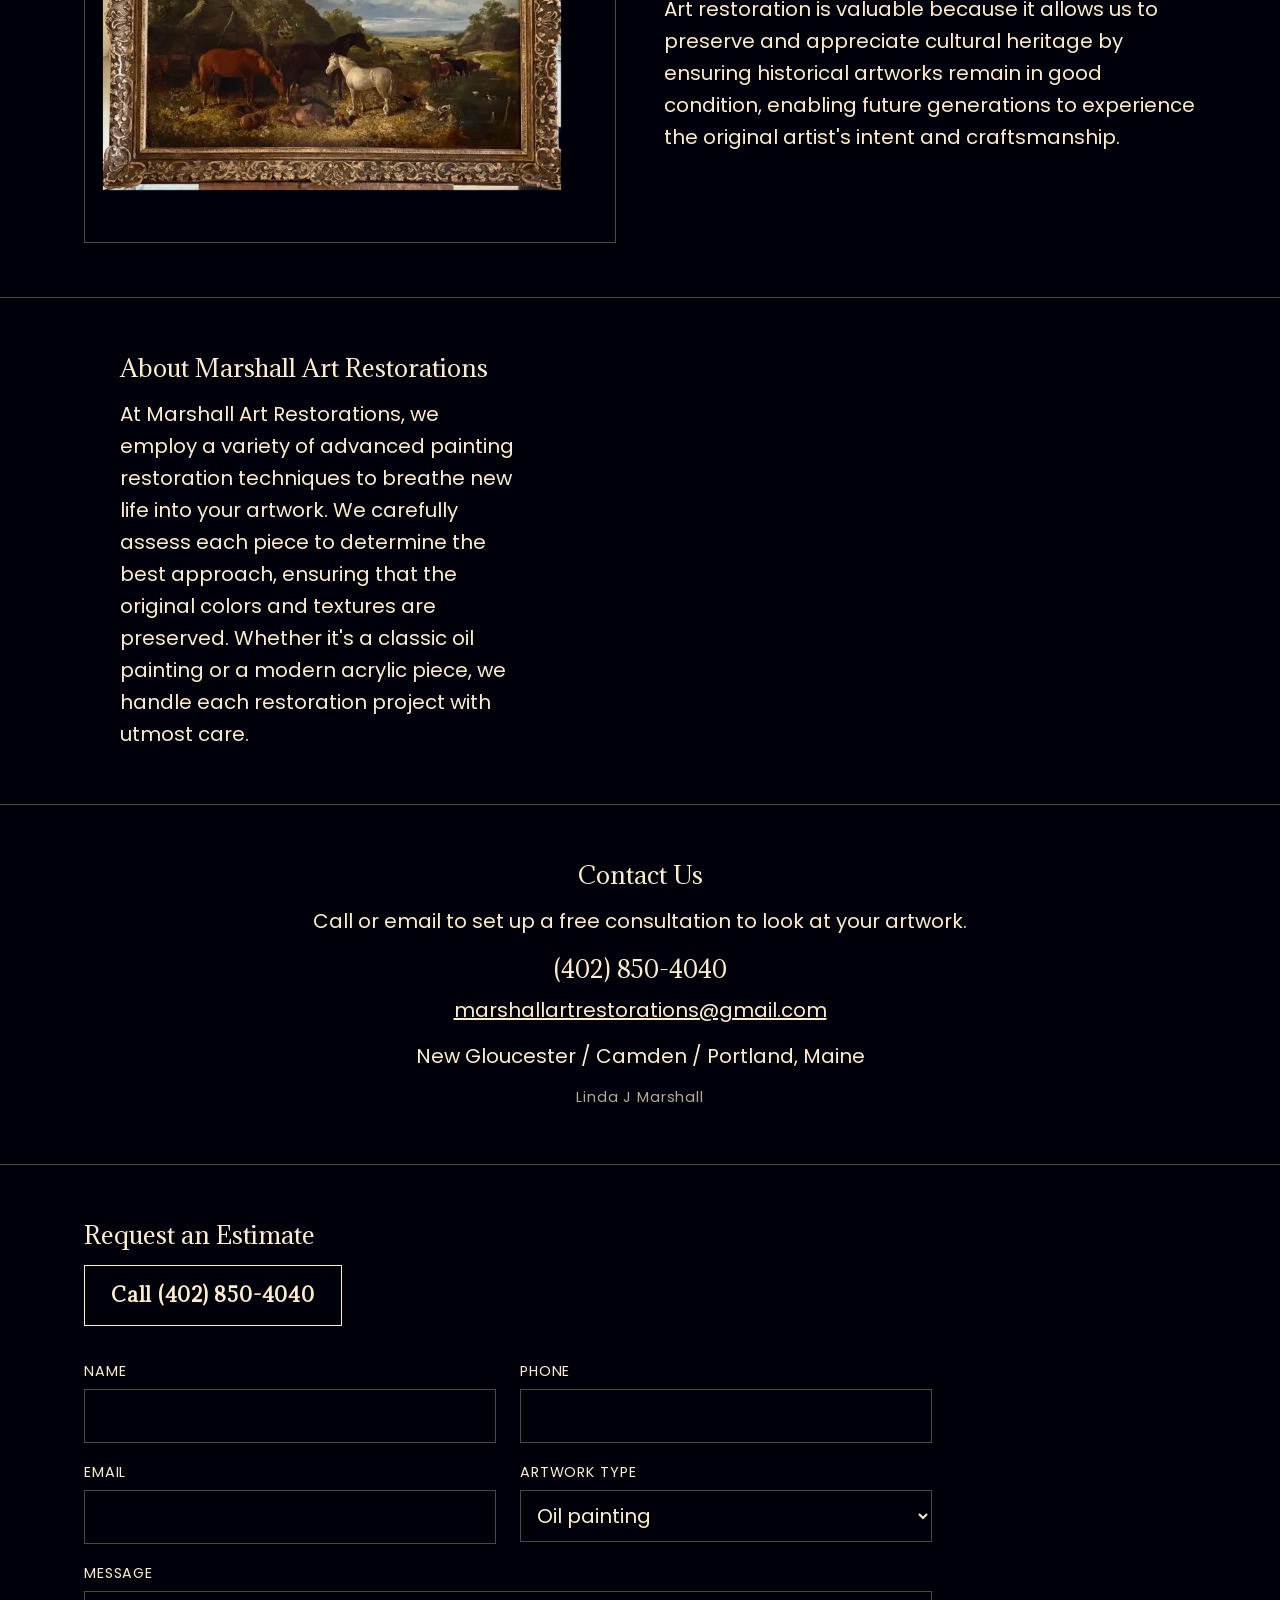
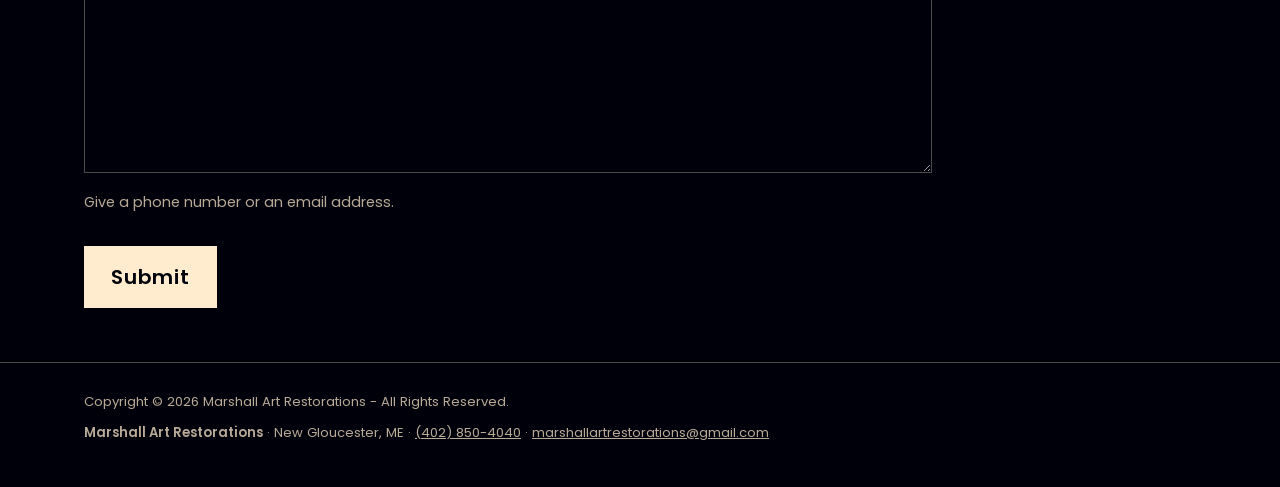
==== commit 65ee800c: "One call button in the estimate block, and a plain Submit The email button duplicated the form below" ====
--- a/index.html
+++ b/index.html
@@ -130,13 +130,13 @@
       <h2>Request an Estimate</h2>
       <div class="estimate-actions">
         <a class="button button--call" href="tel:+14028504040">Call (402) 850-4040</a>
-        <a class="button" href="mailto:marshallartrestorations@gmail.com?subject=Restoration%20estimate&amp;body=Hello%20Linda%2C%0A%0AI%20would%20like%20an%20estimate%20for%20a%20painting.%0A%0AThank%20you.">Email for an estimate</a>
       </div>
-      <form class="estimate-form" action="https://formsubmit.co/marshallartrestorations@gmail.com" method="POST">
-        <input type="hidden" name="_subject" value="Estimate request from the website">
-        <input type="hidden" name="_template" value="table">
-        <input type="hidden" name="_captcha" value="false">
-        <input type="hidden" name="_next" value="https://marshallartrestorations.com/thanks/">
+      <form class="estimate-form" action="https://api.web3forms.com/submit" method="POST">
+        <input type="hidden" name="access_key" value="98693b1d-a6db-4fb3-a567-dc26922c8143">
+        <input type="hidden" name="subject" value="Estimate request from the website">
+        <input type="hidden" name="from_name" value="Marshall Art Restorations website">
+        <input type="hidden" name="redirect" value="https://marshallartrestorations.com/thanks/">
+        <input type="hidden" name="botcheck">
         <div class="hp" aria-hidden="true">
           <input type="text" id="estimate-honey" name="_honey" tabindex="-1" autocomplete="off">
         </div>
@@ -168,7 +168,7 @@
         </div>
         <p class="field-note">Give a phone number or an email address.</p>
         <p class="form-status" role="alert" hidden></p>
-        <button type="submit">Request an Estimate</button>
+        <button type="submit">Submit</button>
       </form>
     </div>
   </section>
@@ -183,16 +183,138 @@
   (function () {
     var form = document.querySelector('.estimate-form');
     if (!form) return;
+
+    var button = form.querySelector('button[type="submit"]');
+    var status = form.querySelector('.form-status');
+
+    function showError() {
+      button.disabled = false;
+      button.textContent = 'Request an Estimate';
+      form.removeAttribute('aria-busy');
+      status.textContent = '';
+      status.appendChild(document.createTextNode('The form did not send. Call '));
+      var phoneLink = document.createElement('a');
+      phoneLink.href = 'tel:+14028504040';
+      phoneLink.textContent = '402 850 4040';
+      status.appendChild(phoneLink);
+      status.appendChild(document.createTextNode(' or email '));
+      var emailLink = document.createElement('a');
+      emailLink.href = 'mailto:marshallartrestorations@gmail.com';
+      emailLink.textContent = 'marshallartrestorations@gmail.com';
+      status.appendChild(emailLink);
+      status.appendChild(document.createTextNode('.'));
+      status.hidden = false;
+    }
+
     form.addEventListener('submit', function (event) {
+      var honey = form.elements._honey;
+      if (honey && honey.value) {
+        event.preventDefault();
+        location.href = '/thanks/';
+        return;
+      }
+
       var phone = form.elements.phone.value.trim();
       var email = form.elements.email.value.trim();
       if (!phone && !email) {
         event.preventDefault();
-        var status = form.querySelector('.form-status');
         status.textContent = 'Give a phone number or an email address.';
         status.hidden = false;
         form.elements.phone.focus();
-      }
+        return;
+      }
+
+      event.preventDefault();
+
+      button.disabled = true;
+      button.textContent = 'Sending...';
+      form.setAttribute('aria-busy', 'true');
+
+      var slowTimer = setTimeout(function () {
+        button.textContent = 'Still sending...';
+      }, 8000);
+      var noteTimer = setTimeout(function () {
+        status.textContent = 'This is taking longer than usual. You can call ';
+        var phoneLink = document.createElement('a');
+        phoneLink.href = 'tel:+14028504040';
+        phoneLink.textContent = '402 850 4040';
+        status.appendChild(phoneLink);
+        status.appendChild(document.createTextNode(' instead.'));
+        status.hidden = false;
+      }, 45000);
+
+      function settle() {
+        clearTimeout(slowTimer);
+        clearTimeout(noteTimer);
+      }
+
+      var data = new URLSearchParams(new FormData(form));
+
+      var name = (data.get('name') || '').trim();
+      var artwork = (data.get('artwork_type') || '').trim();
+      var subjectString = 'Estimate request from the website';
+      if (name && artwork) {
+        var fixed = 'Estimate request: ' + ' — ' + artwork;
+        subjectString = 'Estimate request: ' + name.slice(0, Math.min(40, 77 - fixed.length)) + ' — ' + artwork;
+      }
+
+      function readJson(response) {
+        return response.json().then(function (body) {
+          return { response: response, body: body };
+        }, function () {
+          return { response: response, body: null };
+        });
+      }
+
+      function isSuccess(result) {
+        var body = result.body;
+        var saysSuccess = body && (body.success === 'true' || body.success === true);
+        var saysFailure = body && body.success !== undefined && !saysSuccess;
+        return saysSuccess || (result.response.ok && !saysFailure);
+      }
+
+      function sendToWeb3Forms() {
+        data.set('subject', subjectString);
+        return fetch('https://api.web3forms.com/submit', {
+          method: 'POST',
+          body: data,
+          keepalive: true
+        }).then(readJson).then(function (result) {
+          if (!isSuccess(result)) throw new Error('Web3Forms did not accept the request');
+          return true;
+        });
+      }
+
+      function sendToFormSubmit() {
+        var payload = {};
+        data.forEach(function (value, key) {
+          payload[key] = value;
+        });
+        ['_honey', 'access_key', 'botcheck', 'redirect', 'subject', 'from_name'].forEach(function (key) {
+          delete payload[key];
+        });
+        payload._subject = subjectString;
+        return fetch('https://formsubmit.co/ajax/marshallartrestorations@gmail.com', {
+          method: 'POST',
+          headers: {
+            'Content-Type': 'application/json',
+            'Accept': 'application/json'
+          },
+          body: JSON.stringify(payload),
+          keepalive: true
+        }).then(readJson).then(function (result) {
+          if (!isSuccess(result)) throw new Error('FormSubmit did not accept the request');
+          return true;
+        });
+      }
+
+      sendToFormSubmit().catch(sendToWeb3Forms).then(function () {
+        settle();
+        location.href = '/thanks/';
+      }, function () {
+        settle();
+        showError();
+      });
     });
   }());
 </script>
--- a/assets/css/style.css
+++ b/assets/css/style.css
@@ -267,6 +267,7 @@
 
 @media (max-width: 720px) {
   .estimate-form { grid-template-columns: 1fr; }
+  .estimate-actions .button { width: 100%; text-align: center; }
 }
 
 /* ---------- gallery: before & after ---------- */
